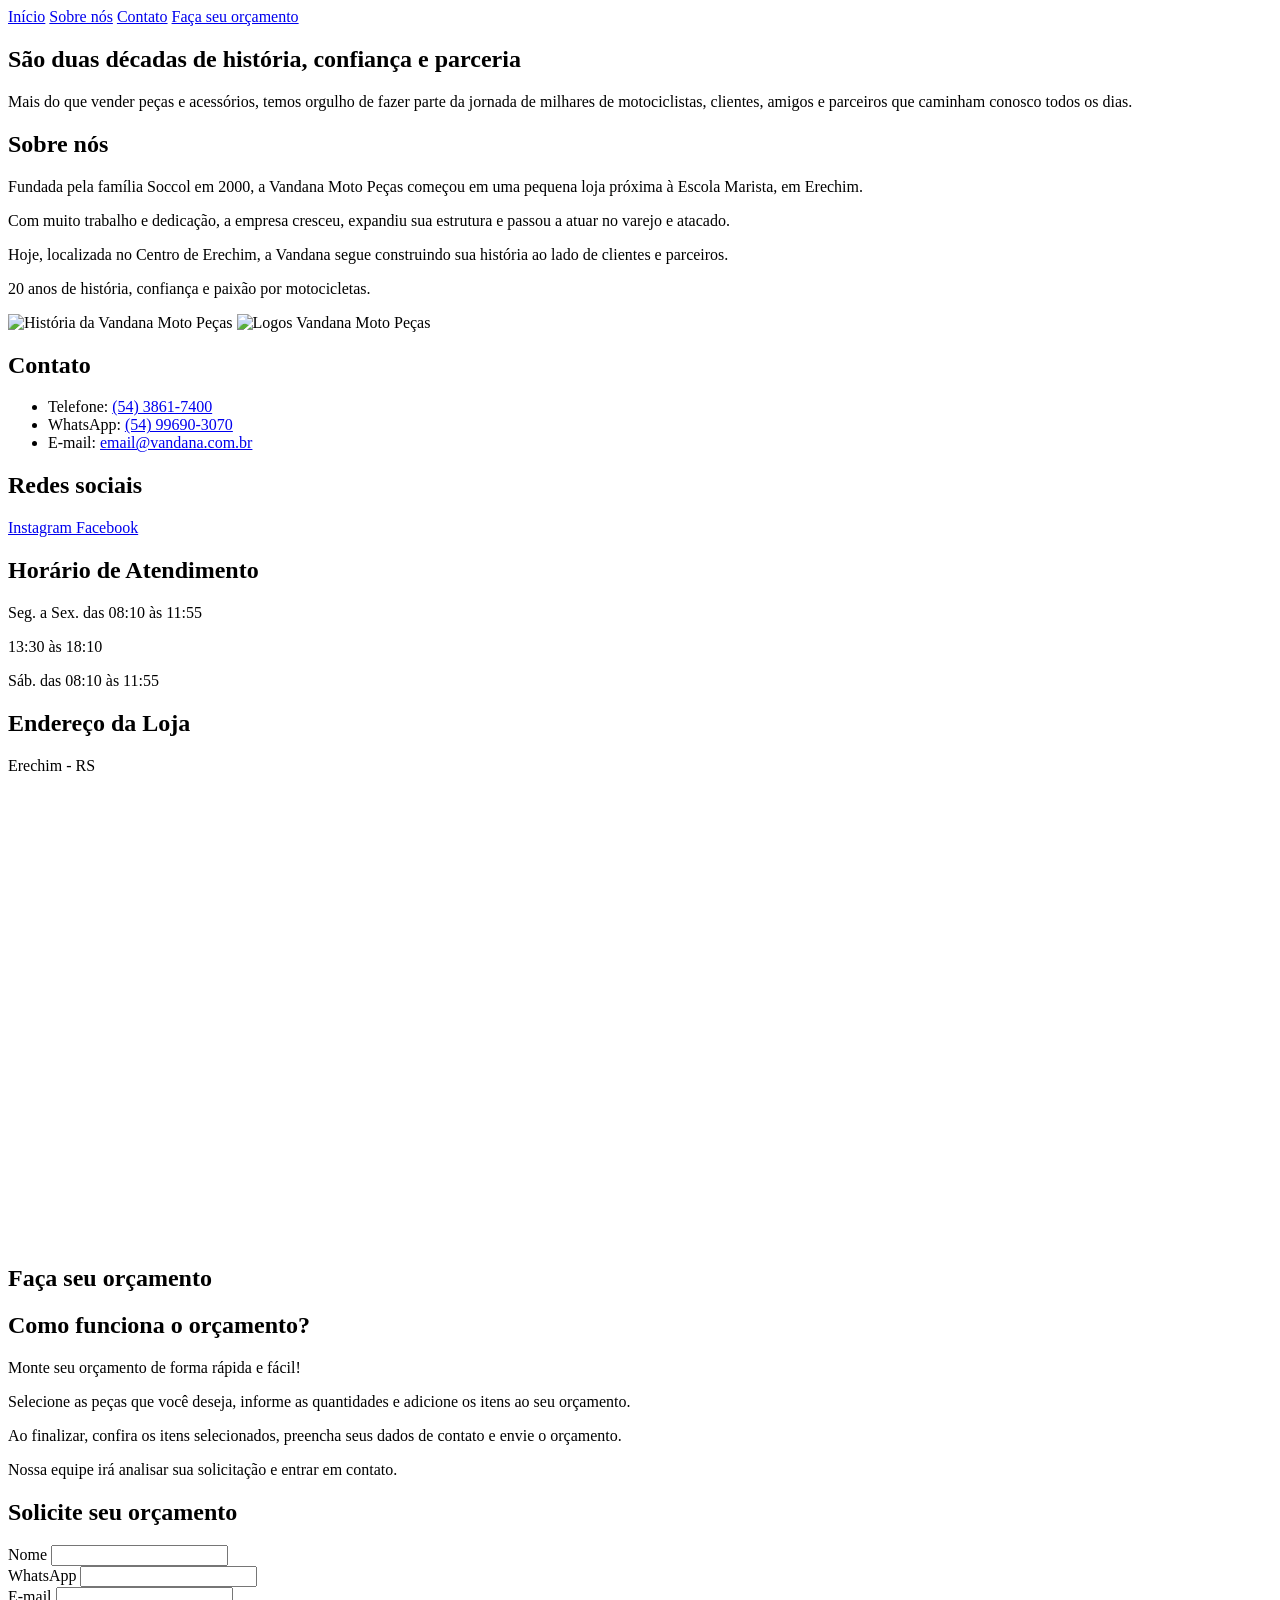
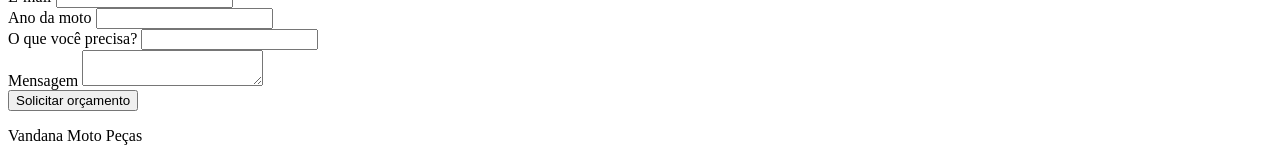
==== index.html @ 96cff8f6 "Adicionado maps no endereço da loja" ====
<!DOCTYPE html>
<html lang="pt-BR">

<head>
    <meta charset="UTF-8">
    <meta name="viewport" content="width=device-width, initial-scale=1.0">

    <title>Vandana Moto Peças</title>
</head>

<body>
    <header>

        <nav>
            <a href="#inicio">Início</a>
            <a href="#sobre">Sobre nós</a>
            <a href="#contato">Contato</a>
            <a href="#orcamento">Faça seu orçamento</a>
        </nav>

    </header>
    <main>
        <section id="inicio">
            <div>
                <h1>
                    São duas décadas de história,
                    confiança e parceria
                </h1>
                <p>
                    Mais do que vender peças e acessórios,
                    temos orgulho de fazer parte da jornada
                    de milhares de motociclistas, clientes,
                    amigos e parceiros que caminham conosco
                    todos os dias.
                </p>
            </div>
        </section>

        <section id="sobre">

            <div>
                <h2>Sobre nós</h2>
                <p>
                    Fundada pela família Soccol em 2000,
                    a Vandana Moto Peças começou em uma
                    pequena loja próxima à Escola Marista,
                    em Erechim.
                </p>
                <p>
                    Com muito trabalho e dedicação,
                    a empresa cresceu, expandiu sua estrutura
                    e passou a atuar no varejo e atacado.
                </p>
                <p>
                    Hoje, localizada no Centro de Erechim,
                    a Vandana segue construindo sua história
                    ao lado de clientes e parceiros.
                </p>
                <p>
                    20 anos de história, confiança e paixão
                    por motocicletas.
                </p>
            </div>
            <div>
                <img src="imagens/historia.jpg" alt="História da Vandana Moto Peças">
                <img src="imagens/logos.jpg" alt="Logos Vandana Moto Peças">
            </div>
        </section>

        <section id="contato">
            <div>
                <h2>Contato</h2>
                <ul>
                    <li>
                        Telefone:
                        <a href="tel:+555438617400">
                            (54) 3861-7400
                        </a>
                    </li>

                    <li>
                        WhatsApp:
                        <a href="https://wa.me/5554996903070">
                            (54) 99690-3070
                        </a>
                    </li>

                    <li>
                        E-mail:
                        <a href="mailto:email@vandana.com.br">
                            email@vandana.com.br
                        </a>
                    </li>
                </ul>
            </div>

            <div>
                <h2>Redes sociais</h2>
                <a href="#">
                    Instagram
                </a>
                <a href="#">
                    Facebook
                </a>
            </div>
            <div>
                <h2>Horário de Atendimento</h2>
                <p>
                    Seg. a Sex. das 08:10 às 11:55
                </p>
                <p>
                    13:30 às 18:10
                </p>
                <p>
                    Sáb. das 08:10 às 11:55
                </p>
            </div>

                <section>
                    <h2>Endereço da Loja</h2>
                    <p>Erechim - RS</p>

                    <a href="https://www.google.com/maps/search/?api=1&query=Vandana+Moto+Peças,+Erechim,+RS"
                        target="_blank">

                        <iframe src="https://www.google.com/maps?q=Vandana+Moto+Peças,+Erechim,+RS&output=embed"
                            width="600" height="450" style="border:0;" loading="lazy">
                        </iframe>

                    </a>
                </section>

        </section>
        <section id="orcamento">

            <h2>Faça seu orçamento</h2>
            <div>
                <h2>
                    Como funciona o orçamento?
                </h2>
                <p>
                    Monte seu orçamento de forma rápida e fácil!
                </p>
                <p>
                    Selecione as peças que você deseja,
                    informe as quantidades e adicione os
                    itens ao seu orçamento.
                </p>
                <p>
                    Ao finalizar, confira os itens selecionados,
                    preencha seus dados de contato e envie
                    o orçamento.
                </p>
                <p>
                    Nossa equipe irá analisar sua solicitação
                    e entrar em contato.
                </p>
            </div>
            <div>
                <h2>
                    Solicite seu orçamento
                </h2>
                <form>
                    <div>
                        <label for="nome">
                            Nome
                        </label>

                        <input type="text" id="nome" name="nome">
                    </div>

                    <div>
                        <label for="whatsapp">
                            WhatsApp
                        </label>

                        <input type="tel" id="whatsapp" name="whatsapp">
                    </div>
                    <div>
                        <label for="email">
                            E-mail
                        </label>

                        <input type="email" id="email" name="email">
                    </div>
                    <div>
                        <label for="moto">
                            Ano da moto
                        </label>

                        <input type="text" id="moto" name="moto">
                    </div>

                    <div>
                        <label for="peca">
                            O que você precisa?
                        </label>

                        <input type="text" id="peca" name="peca">
                    </div>

                    <div>
                        <label for="mensagem">
                            Mensagem
                        </label>

                        <textarea id="mensagem" name="mensagem"></textarea>
                    </div>
                    <button type="submit">
                        Solicitar orçamento
                    </button>
                </form>
            </div>
        </section>
    </main>

    <!-- RODAPÉ PRECISA SER PENSADO-->
    <footer>
        <p>
            Vandana Moto Peças
        </p>
    </footer>
</body>

</html>
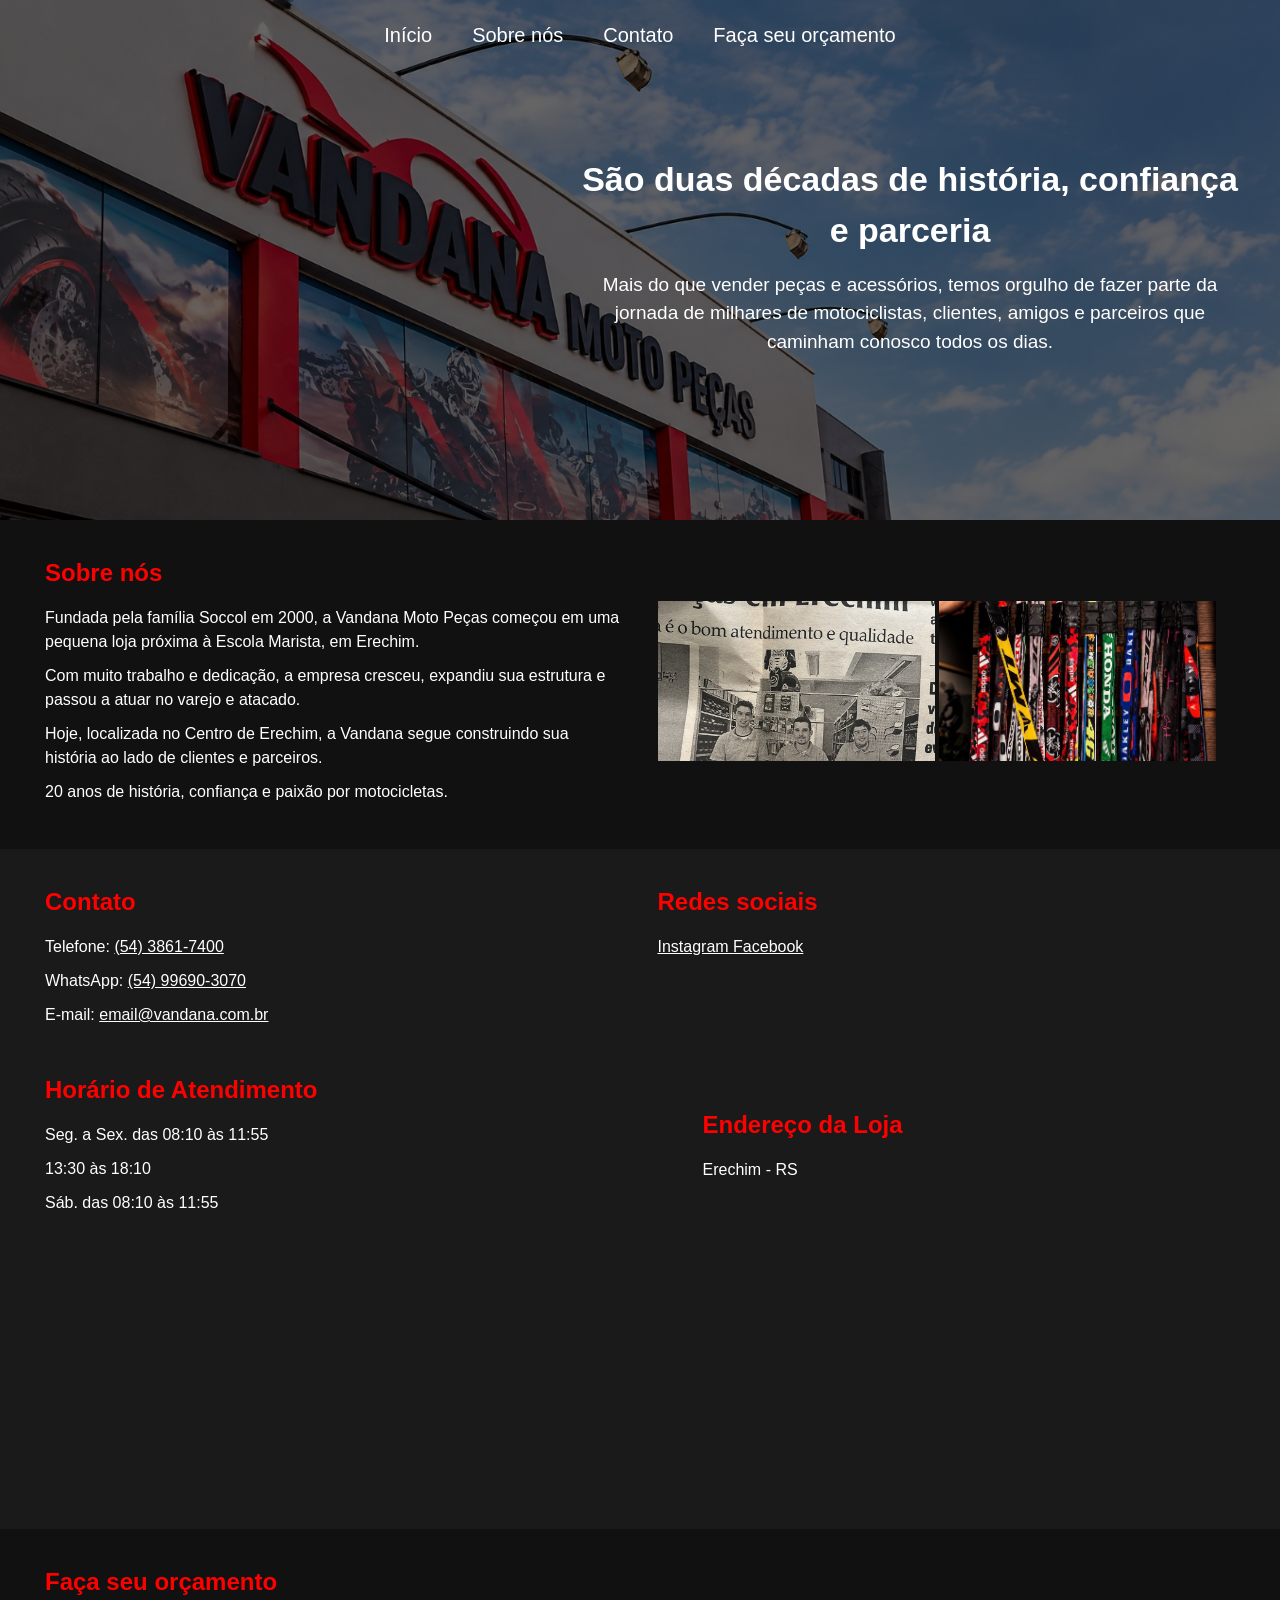
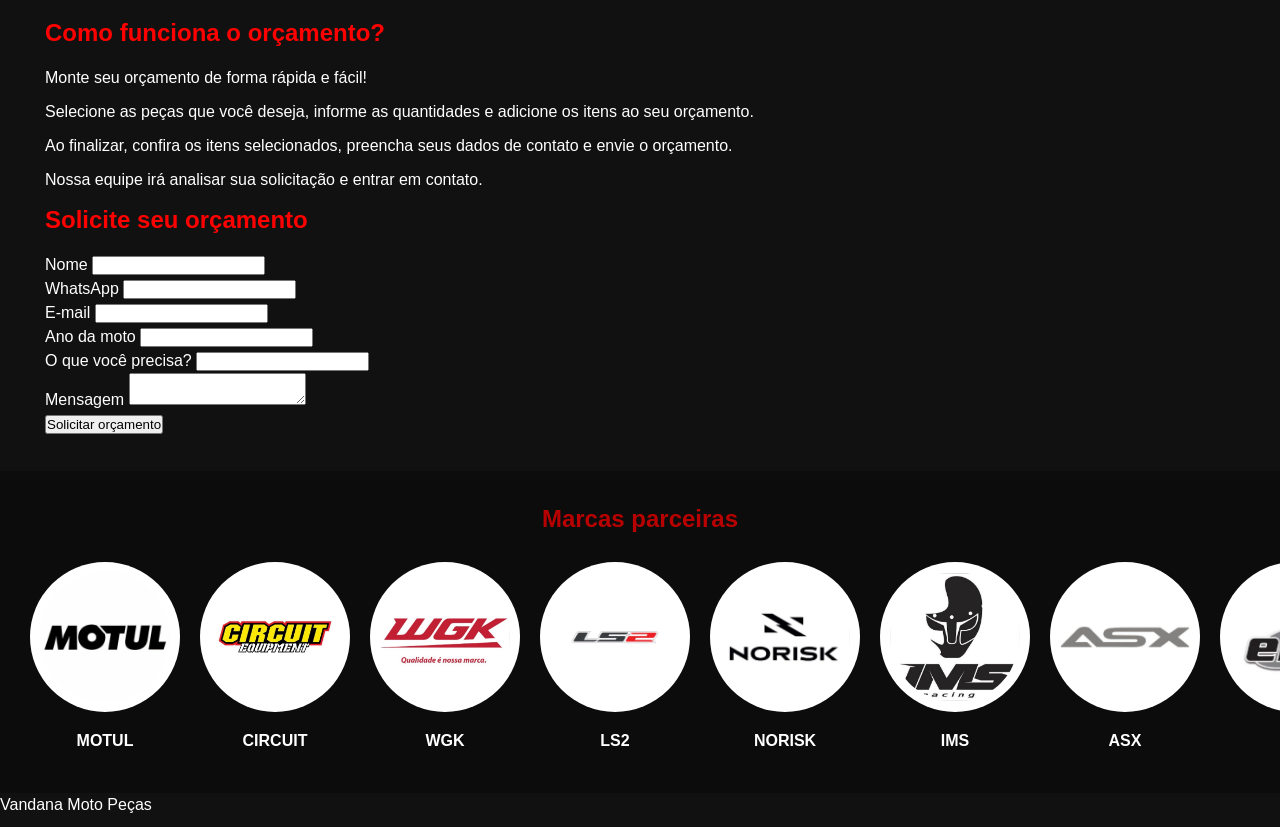
==== commit 8e54a9c1: "Adiciona css com carrosel" ====
--- a/index.html
+++ b/index.html
@@ -4,6 +4,7 @@
 <head>
     <meta charset="UTF-8">
     <meta name="viewport" content="width=device-width, initial-scale=1.0">
+    <link rel="stylesheet" href="style.css">
 
     <title>Vandana Moto Peças</title>
 </head>
@@ -63,7 +64,7 @@
             </div>
             <div>
                 <img src="imagens/historia.jpg" alt="História da Vandana Moto Peças">
-                <img src="imagens/logos.jpg" alt="Logos Vandana Moto Peças">
+                <img src="imagens/imagemcordao.jpg" alt="Cordão de chave">
             </div>
         </section>
 
@@ -116,19 +117,19 @@
                 </p>
             </div>
 
-                <section>
-                    <h2>Endereço da Loja</h2>
-                    <p>Erechim - RS</p>
-
-                    <a href="https://www.google.com/maps/search/?api=1&query=Vandana+Moto+Peças,+Erechim,+RS"
-                        target="_blank">
-
-                        <iframe src="https://www.google.com/maps?q=Vandana+Moto+Peças,+Erechim,+RS&output=embed"
-                            width="600" height="450" style="border:0;" loading="lazy">
-                        </iframe>
-
-                    </a>
-                </section>
+            <section>
+                <h2>Endereço da Loja</h2>
+                <p>Erechim - RS</p>
+
+                <a href="https://www.google.com/maps/search/?api=1&query=Vandana+Moto+Peças,+Erechim,+RS"
+                    target="_blank">
+
+                    <iframe src="https://www.google.com/maps?q=Vandana+Moto+Peças,+Erechim,+RS&output=embed" width="600"
+                        height="450" style="border:0;" loading="lazy">
+                    </iframe>
+
+                </a>
+            </section>
 
         </section>
         <section id="orcamento">
@@ -213,6 +214,65 @@
             </div>
         </section>
     </main>
+
+    <section id="marcas">
+        <h2>Marcas parceiras</h2>
+
+        <div class="carrossel-marcas">
+
+            <div class="marca">
+                <img src="imagens/motul.jpg" alt="Motul">
+                <p>MOTUL</p>
+            </div>
+
+            <div class="marca">
+                <img src="imagens/circuit.jpg" alt="Circuit">
+                <p>CIRCUIT</p>
+            </div>
+
+            <div class="marca">
+                <img src="imagens/wgk.jpg" alt="WGK">
+                <p>WGK</p>
+            </div>
+
+            <div class="marca">
+                <img src="imagens/ls2.jpg" alt="LS2">
+                <p>LS2</p>
+            </div>
+
+            <div class="marca">
+                <img src="imagens/norisk.jpg" alt="Norisk">
+                <p>NORISK</p>
+            </div>
+
+            <div class="marca">
+                <img src="imagens/ims.jpg" alt="IMS">
+                <p>IMS</p>
+            </div>
+
+            <div class="marca">
+                <img src="imagens/asx.jpg" alt="ASX">
+                <p>ASX</p>
+            </div>
+
+            <div class="marca">
+                <img src="imagens/ebf.jpg" alt="EBF">
+                <p>EBF</p>
+            </div>
+
+            <div class="marca">
+                <img src="imagens/kenda.jpg" alt="Kenda">
+                <p>KENDA</p>
+            </div>
+
+            <div class="marca">
+                <img src="imagens/borilli.jpg" alt="Borilli">
+                <p>BORILLI</p>
+            </div>
+
+
+        </div>
+    </section>
 
     <!-- RODAPÉ PRECISA SER PENSADO-->
     <footer>
--- a/style.css
+++ b/style.css
@@ -0,0 +1,171 @@
+ * {
+     margin: 0;
+     padding: 0;
+     box-sizing: border-box;
+ }
+
+ body {
+     font-family: Arial, sans-serif;
+     background: #111;
+     color: white;
+     line-height: 1.5;
+ }
+
+ section {
+     padding: 35px 45px;
+ }
+
+ h2 {
+     color: red;
+     margin-bottom: 15px;
+ }
+
+ p {
+     margin-bottom: 10px;
+ }
+
+ header {
+     position: absolute;
+     top: 0;
+     width: 100%;
+ }
+
+ nav {
+     display: flex;
+     justify-content: center;
+     gap: 40px;
+     padding: 20px;
+ }
+
+ nav a {
+     color: white;
+     text-decoration: none;
+     font-size: 20px;
+ }
+
+ nav a:hover,
+ #contato a:hover {
+     color: red;
+ }
+
+ #inicio {
+     min-height: 520px;
+     display: flex;
+     justify-content: flex-end;
+     align-items: center;
+     padding: 40px;
+     background: linear-gradient(rgba(0, 0, 0, 0.6), rgba(0, 0, 0, 0.6)),
+         url("imagens/fachada.jpg") center/cover;
+ }
+
+ #inicio div {
+     width: 55%;
+     text-align: center;
+ }
+
+ #inicio h1 {
+     font-size: 34px;
+     margin-bottom: 15px;
+ }
+
+ #inicio p {
+     font-size: 19px;
+ }
+
+ #sobre {
+     display: grid;
+     grid-template-columns: 1fr 1fr;
+     gap: 35px;
+     align-items: center;
+ }
+
+ #sobre img {
+     width: 48%;
+     height: 160px;
+     object-fit: cover;
+ }
+
+ #contato {
+     display: grid;
+     grid-template-columns: 1fr 1fr;
+     gap: 35px;
+     background: #1a1a1a;
+ }
+
+ #contato ul {
+     list-style: none;
+ }
+
+ #contato li {
+     margin-bottom: 10px;
+ }
+
+ #contato a {
+     color: white;
+ }
+
+ #contato iframe {
+     width: 100%;
+     height: 260px;
+     border: 0;
+ }
+
+ #marcas {
+     padding: 30px;
+     background: #0c0c0c;
+     overflow: hidden;
+ }
+
+ #marcas h2 {
+     text-align: center;
+     color: #b90000;
+     margin-bottom: 25px;
+ }
+
+ .carrossel-marcas {
+     display: flex;
+     width: max-content;
+     gap: 20px;
+     animation: passar-marcas 25s linear infinite;
+ }
+
+ .marca {
+     min-width: 150px;
+     text-align: center;
+ }
+
+ .marca img {
+     width: 150px;
+     height: 150px;
+     object-fit: contain;
+     background: white;
+     border-radius: 50%;
+     padding: 10px;
+ }
+
+ .marca p {
+     margin-top: 10px;
+     font-weight: bold;
+     color: white;
+ }
+
+ @keyframes passar-marcas {
+     from {
+         transform: translateX(0);
+     }
+
+     to {
+         transform: translateX(-50%);
+     }
+ }
+
+ @media (max-width: 600px) {
+     .marca {
+         min-width: 120px;
+     }
+
+     .marca img {
+         width: 120px;
+         height: 120px;
+     }
+ }
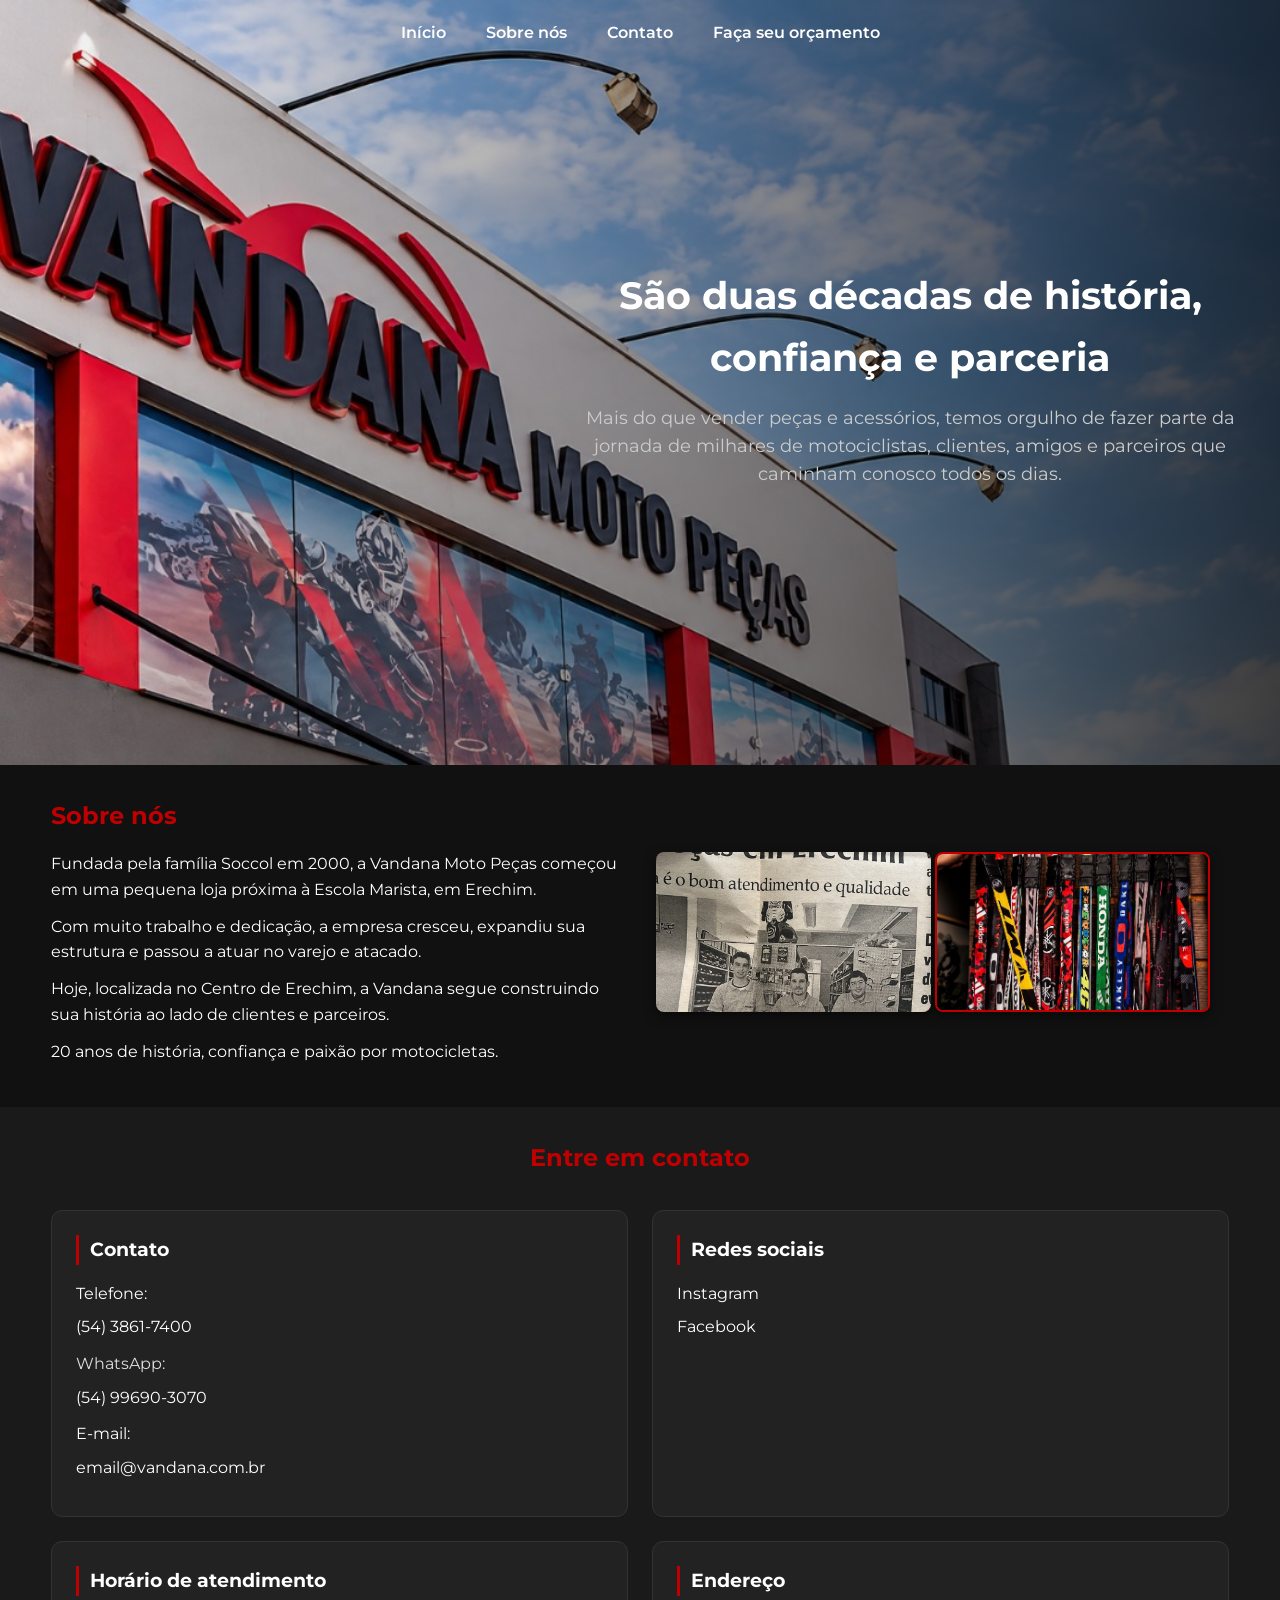
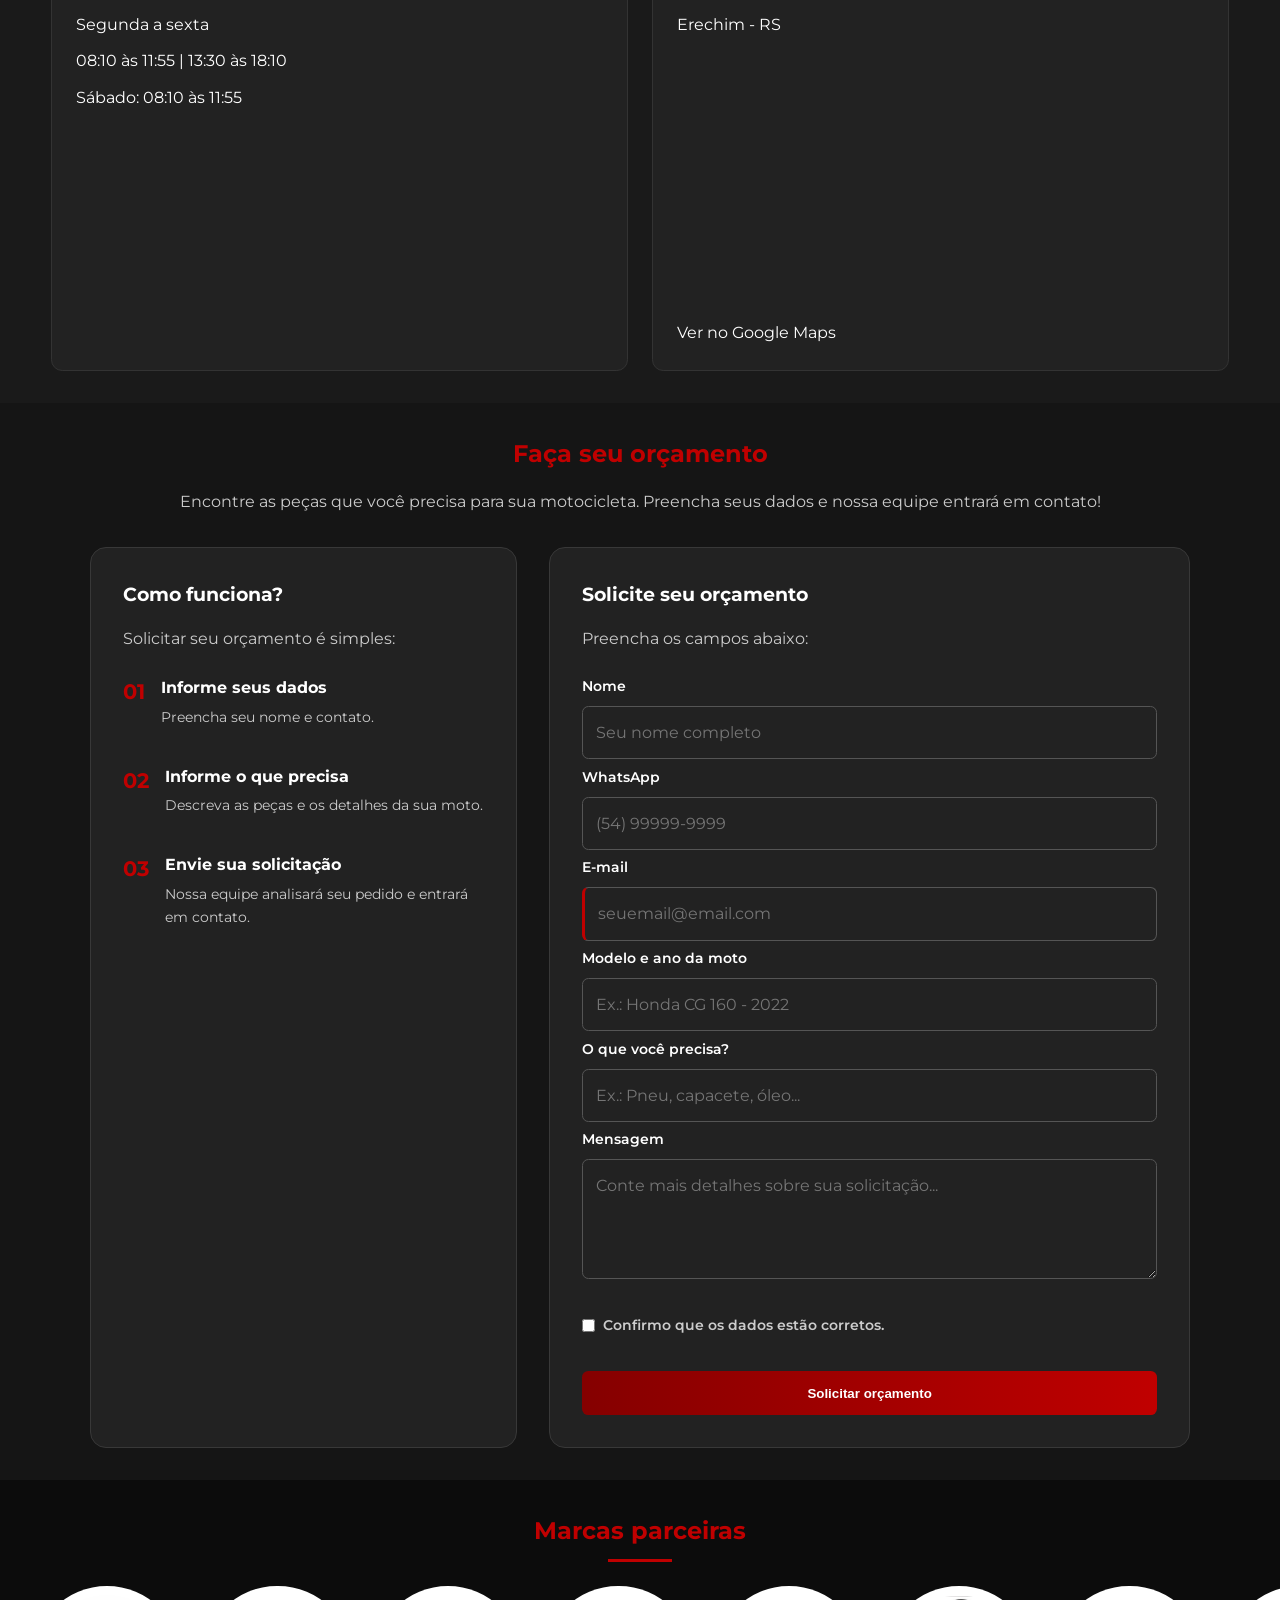
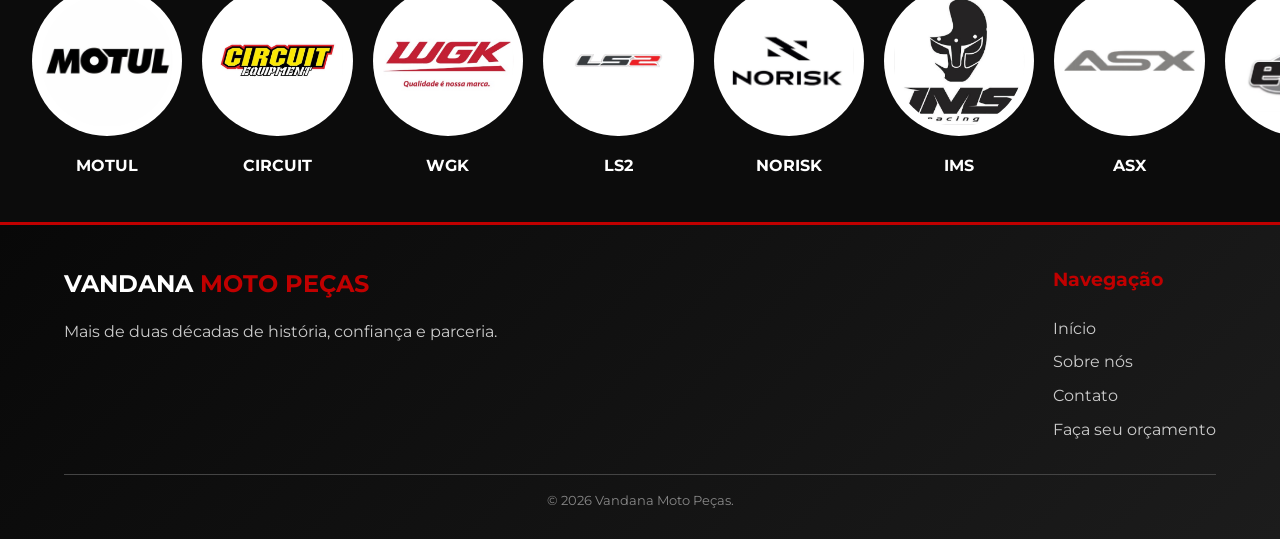
==== commit 7607ba50: "Add files via upload" ====
--- a/index.html
+++ b/index.html
@@ -68,152 +68,148 @@
             </div>
         </section>
 
-        <section id="contato">
-            <div>
-                <h2>Contato</h2>
-                <ul>
-                    <li>
-                        Telefone:
-                        <a href="tel:+555438617400">
-                            (54) 3861-7400
-                        </a>
-                    </li>
-
-                    <li>
-                        WhatsApp:
-                        <a href="https://wa.me/5554996903070">
-                            (54) 99690-3070
-                        </a>
-                    </li>
-
-                    <li>
-                        E-mail:
-                        <a href="mailto:email@vandana.com.br">
-                            email@vandana.com.br
-                        </a>
-                    </li>
-                </ul>
-            </div>
-
-            <div>
-                <h2>Redes sociais</h2>
-                <a href="#">
-                    Instagram
-                </a>
-                <a href="#">
-                    Facebook
-                </a>
-            </div>
-            <div>
-                <h2>Horário de Atendimento</h2>
-                <p>
-                    Seg. a Sex. das 08:10 às 11:55
-                </p>
-                <p>
-                    13:30 às 18:10
-                </p>
-                <p>
-                    Sáb. das 08:10 às 11:55
-                </p>
-            </div>
-
-            <section>
-                <h2>Endereço da Loja</h2>
-                <p>Erechim - RS</p>
-
-                <a href="https://www.google.com/maps/search/?api=1&query=Vandana+Moto+Peças,+Erechim,+RS"
-                    target="_blank">
-
-                    <iframe src="https://www.google.com/maps?q=Vandana+Moto+Peças,+Erechim,+RS&output=embed" width="600"
-                        height="450" style="border:0;" loading="lazy">
-                    </iframe>
-
-                </a>
-            </section>
-
-        </section>
-        <section id="orcamento">
-
-            <h2>Faça seu orçamento</h2>
-            <div>
-                <h2>
-                    Como funciona o orçamento?
-                </h2>
-                <p>
-                    Monte seu orçamento de forma rápida e fácil!
-                </p>
-                <p>
-                    Selecione as peças que você deseja,
-                    informe as quantidades e adicione os
-                    itens ao seu orçamento.
-                </p>
-                <p>
-                    Ao finalizar, confira os itens selecionados,
-                    preencha seus dados de contato e envie
-                    o orçamento.
-                </p>
-                <p>
-                    Nossa equipe irá analisar sua solicitação
-                    e entrar em contato.
-                </p>
-            </div>
-            <div>
-                <h2>
-                    Solicite seu orçamento
-                </h2>
-                <form>
+       
+<section id="contato">
+    <h2>Entre em contato</h2>
+
+    <div class="contato-grid">
+
+        <div class="contato-card">
+            <h3>Contato</h3>
+            <ul>
+                <li>Telefone: <a href="tel:+555438617400">(54) 3861-7400</a></li>
+                <li>WhatsApp: <a href="https://wa.me/5554996903070">(54) 99690-3070</a></li>
+                <li>E-mail: <a href="mailto:email@vandana.com.br">email@vandana.com.br</a></li>
+            </ul>
+        </div>
+
+        <div class="contato-card">
+            <h3>Redes sociais</h3>
+            <a href="#">Instagram</a>
+            <a href="#">Facebook</a>
+        </div>
+
+        <div class="contato-card">
+            <h3>Horário de atendimento</h3>
+            <p>Segunda a sexta</p>
+            <p>08:10 às 11:55 | 13:30 às 18:10</p>
+            <p>Sábado: 08:10 às 11:55</p>
+        </div>
+
+        <div class="contato-card">
+            <h3>Endereço</h3>
+            <p>Erechim - RS</p>
+            <iframe
+                src="https://www.google.com/maps?q=Vandana+Moto+Peças,+Erechim,+RS&output=embed"
+                loading="lazy"
+                title="Localização da Vandana Moto Peças">
+            </iframe>
+            <a href="https://www.google.com/maps/search/?api=1&query=Vandana+Moto+Peças,+Erechim,+RS"
+            target="_blank" rel="noopener">
+                Ver no Google Maps
+            </a>
+        </div>
+
+    </div>
+</section>
+
+<section id="orcamento">
+
+    <h2>Faça seu orçamento</h2>
+    <p class="orcamento-intro">
+        Encontre as peças que você precisa para sua motocicleta.
+        Preencha seus dados e nossa equipe entrará em contato!
+    </p>
+
+    <div class="orcamento-container">
+
+        <!-- Como funciona -->
+        <div class="orcamento-info">
+            <h3>Como funciona?</h3>
+            <p>Solicitar seu orçamento é simples:</p>
+
+            <div class="etapa">
+                <span>01</span>
+                <div>
+                    <h4>Informe seus dados</h4>
+                    <p>Preencha seu nome e contato.</p>
+                </div>
+            </div>
+
+            <div class="etapa">
+                <span>02</span>
+                <div>
+                    <h4>Informe o que precisa</h4>
+                    <p>Descreva as peças e os detalhes da sua moto.</p>
+                </div>
+            </div>
+
+            <div class="etapa">
+                <span>03</span>
+                <div>
+                    <h4>Envie sua solicitação</h4>
+                    <p>Nossa equipe analisará seu pedido e entrará em contato.</p>
+                </div>
+            </div>
+        </div>
+
+        <!-- Formulário -->
+        <div class="orcamento-formulario">
+            <h3>Solicite seu orçamento</h3>
+            <p>Preencha os campos abaixo:</p>
+
+            <form>
+                <div class="campos-formulario">
+
                     <div>
-                        <label for="nome">
-                            Nome
-                        </label>
-
-                        <input type="text" id="nome" name="nome">
+                        <label for="nome">Nome</label>
+                        <input type="text" id="nome" name="nome"
+                            placeholder="Seu nome completo" required>
                     </div>
 
                     <div>
-                        <label for="whatsapp">
-                            WhatsApp
-                        </label>
-
-                        <input type="tel" id="whatsapp" name="whatsapp">
-                    </div>
+                        <label for="whatsapp">WhatsApp</label>
+                        <input type="tel" id="whatsapp" name="whatsapp"
+                            placeholder="(54) 99999-9999" required>
+                    </div>
+
                     <div>
-                        <label for="email">
-                            E-mail
-                        </label>
-
-                        <input type="email" id="email" name="email">
-                    </div>
+                        <label for="email">E-mail</label>
+                        <input type="email" id="email" name="email"
+                            placeholder="seuemail@email.com">
+                    </div>
+
                     <div>
-                        <label for="moto">
-                            Ano da moto
-                        </label>
-
-                        <input type="text" id="moto" name="moto">
-                    </div>
-
-                    <div>
-                        <label for="peca">
-                            O que você precisa?
-                        </label>
-
-                        <input type="text" id="peca" name="peca">
-                    </div>
-
-                    <div>
-                        <label for="mensagem">
-                            Mensagem
-                        </label>
-
-                        <textarea id="mensagem" name="mensagem"></textarea>
-                    </div>
-                    <button type="submit">
-                        Solicitar orçamento
-                    </button>
-                </form>
-            </div>
-        </section>
-    </main>
+                        <label for="moto">Modelo e ano da moto</label>
+                        <input type="text" id="moto" name="moto"
+                            placeholder="Ex.: Honda CG 160 - 2022">
+                    </div>
+
+                    <div class="campo-completo">
+                        <label for="peca">O que você precisa?</label>
+                        <input type="text" id="peca" name="peca"
+                            placeholder="Ex.: Pneu, capacete, óleo...">
+                    </div>
+
+                    <div class="campo-completo">
+                        <label for="mensagem">Mensagem</label>
+                        <textarea id="mensagem" name="mensagem"
+                            placeholder="Conte mais detalhes sobre sua solicitação..."></textarea>
+                    </div>
+
+                </div>
+
+                <label class="confirmacao">
+                    <input type="checkbox" required>
+                    Confirmo que os dados estão corretos.
+                </label>
+
+                <button type="submit">Solicitar orçamento</button>
+            </form>
+        </div>
+
+    </div>
+</section>
 
     <section id="marcas">
         <h2>Marcas parceiras</h2>
@@ -274,12 +270,33 @@
         </div>
     </section>
 
-    <!-- RODAPÉ PRECISA SER PENSADO-->
-    <footer>
-        <p>
-            Vandana Moto Peças
-        </p>
-    </footer>
+    
+<footer class="rodape">
+    <div class="rodape-conteudo">
+
+        <div>
+            <h2>VANDANA <span>MOTO PEÇAS</span></h2>
+            <p>
+                Mais de duas décadas de história,
+                confiança e parceria.
+            </p>
+        </div>
+
+        <div class="rodape-links">
+            <h3>Navegação</h3>
+            <a href="#inicio">Início</a>
+            <a href="#sobre">Sobre nós</a>
+            <a href="#contato">Contato</a>
+            <a href="#orcamento">Faça seu orçamento</a>
+        </div>
+
+    </div>
+
+    <div class="rodape-final">
+        <p>© 2026 Vandana Moto Peças.</p>
+    </div>
+</footer>
+
 </body>
 
 </html>
--- a/style.css
+++ b/style.css
@@ -1,171 +1,657 @@
- * {
-     margin: 0;
-     padding: 0;
-     box-sizing: border-box;
- }
-
- body {
-     font-family: Arial, sans-serif;
-     background: #111;
-     color: white;
-     line-height: 1.5;
- }
-
- section {
-     padding: 35px 45px;
- }
-
- h2 {
-     color: red;
-     margin-bottom: 15px;
- }
-
- p {
-     margin-bottom: 10px;
- }
-
- header {
-     position: absolute;
-     top: 0;
-     width: 100%;
- }
-
- nav {
-     display: flex;
-     justify-content: center;
-     gap: 40px;
-     padding: 20px;
- }
-
- nav a {
-     color: white;
-     text-decoration: none;
-     font-size: 20px;
- }
-
- nav a:hover,
- #contato a:hover {
-     color: red;
- }
-
- #inicio {
-     min-height: 520px;
-     display: flex;
-     justify-content: flex-end;
-     align-items: center;
-     padding: 40px;
-     background: linear-gradient(rgba(0, 0, 0, 0.6), rgba(0, 0, 0, 0.6)),
-         url("imagens/fachada.jpg") center/cover;
- }
-
- #inicio div {
-     width: 55%;
-     text-align: center;
- }
-
- #inicio h1 {
-     font-size: 34px;
-     margin-bottom: 15px;
- }
-
- #inicio p {
-     font-size: 19px;
- }
-
- #sobre {
-     display: grid;
-     grid-template-columns: 1fr 1fr;
-     gap: 35px;
-     align-items: center;
- }
-
- #sobre img {
-     width: 48%;
-     height: 160px;
-     object-fit: cover;
- }
-
- #contato {
-     display: grid;
-     grid-template-columns: 1fr 1fr;
-     gap: 35px;
-     background: #1a1a1a;
- }
-
- #contato ul {
-     list-style: none;
- }
-
- #contato li {
-     margin-bottom: 10px;
- }
-
- #contato a {
-     color: white;
- }
-
- #contato iframe {
-     width: 100%;
-     height: 260px;
-     border: 0;
- }
-
- #marcas {
-     padding: 30px;
-     background: #0c0c0c;
-     overflow: hidden;
- }
-
- #marcas h2 {
-     text-align: center;
-     color: #b90000;
-     margin-bottom: 25px;
- }
-
- .carrossel-marcas {
-     display: flex;
-     width: max-content;
-     gap: 20px;
-     animation: passar-marcas 25s linear infinite;
- }
-
- .marca {
-     min-width: 150px;
-     text-align: center;
- }
-
- .marca img {
-     width: 150px;
-     height: 150px;
-     object-fit: contain;
-     background: white;
-     border-radius: 50%;
-     padding: 10px;
- }
-
- .marca p {
-     margin-top: 10px;
-     font-weight: bold;
-     color: white;
- }
-
- @keyframes passar-marcas {
-     from {
-         transform: translateX(0);
-     }
-
-     to {
-         transform: translateX(-50%);
-     }
- }
-
- @media (max-width: 600px) {
-     .marca {
-         min-width: 120px;
-     }
-
-     .marca img {
-         width: 120px;
-         height: 120px;
-     }
- }+
+/* FONTE PERSONALIZADA */
+@import url('https://fonts.googleapis.com/css2?family=Montserrat:wght@400;500;600;700;800&display=swap');
+
+/* VARIÁVEIS */
+:root {
+    --vermelho: #c00000;
+    --vermelho-escuro: #850000;
+    --fundo: #111;
+    --fundo-card: #1a1a1a;
+    --branco: #fff;
+    --cinza: #ccc;
+    --espacamento: 2rem;
+    --transicao: 0.3s ease;
+}
+
+/* CONFIGURAÇÃO GERAL */
+* {
+    margin: 0;
+    padding: 0;
+    box-sizing: border-box;
+}
+
+html {
+    scroll-behavior: smooth;
+}
+
+body {
+    font-family: 'Montserrat', sans-serif;
+    background: var(--fundo);
+    color: var(--branco);
+    line-height: 1.6;
+}
+
+section {
+    padding: var(--espacamento) 4%;
+}
+
+h2 {
+    color: var(--vermelho);
+    margin-bottom: 1rem;
+}
+
+p {
+    margin-bottom: 0.7rem;
+}
+
+/* MENU */
+header {
+    position: absolute;
+    top: 0;
+    width: 100%;
+    z-index: 10;
+}
+
+nav {
+    display: flex;
+    justify-content: center;
+    flex-wrap: wrap;
+    gap: 2.5rem;
+    padding: 1.25rem;
+
+    a {
+        color: var(--branco);
+        text-decoration: none;
+        font-size: 1rem;
+        font-weight: 600;
+        transition: var(--transicao);
+
+        &:hover {
+            color: var(--vermelho);
+            transform: translateY(-2px);
+        }
+
+        &:focus-visible {
+            outline: 2px solid var(--vermelho);
+            outline-offset: 5px;
+        }
+    }
+}
+
+/* INÍCIO */
+#inicio {
+    min-height: 85vh;
+    display: flex;
+    justify-content: flex-end;
+    align-items: center;
+    padding: 2.5rem;
+
+    background:
+        linear-gradient(90deg, transparent, rgba(0,0,0,0.75)),
+        url("imagens/fachada.jpg") center/cover;
+
+    div {
+        width: 55%;
+        text-align: center;
+    }
+
+    h1 {
+        font-size: clamp(1.8rem, 3vw, 2.5rem);
+        margin-bottom: 1rem;
+    }
+
+    p {
+        font-size: 1.1rem;
+        color: var(--cinza);
+    }
+}
+
+/* SOBRE NÓS */
+#sobre {
+    display: grid;
+    grid-template-columns: 1fr 1fr;
+    gap: 2rem;
+    align-items: center;
+
+    img {
+        width: 48%;
+        height: 10rem;
+        object-fit: cover;
+        border-radius: 0.5rem;
+        box-shadow: 0 4px 12px #0008;
+        transition: var(--transicao);
+
+        &:hover {
+            transform: scale(1.04);
+        }
+    }
+
+    img:nth-child(2) {
+        border: 2px solid var(--vermelho);
+    }
+}
+
+/* CONTATO */
+#contato {
+    display: grid;
+    grid-template-columns: repeat(2, 1fr);
+    gap: 2rem;
+    background: var(--fundo-card);
+
+    ul {
+        list-style: none;
+    }
+
+    li {
+        margin-bottom: 0.7rem;
+
+        &:nth-child(2) {
+            color: #ddd;
+        }
+    }
+
+    a {
+        color: var(--branco);
+        transition: var(--transicao);
+
+        &:hover {
+            color: var(--vermelho);
+        }
+    }
+
+    h2 + ul {
+        margin-top: 0.5rem;
+    }
+
+    iframe {
+        width: 100%;
+        height: 16rem;
+        border: 0;
+        border-radius: 0.5rem;
+    }
+}
+
+
+/* CONTATO */
+#contato {
+    display: block;
+    background: var(--fundo-card);
+}
+
+#contato > h2 {
+    text-align: center;
+    margin-bottom: 2rem;
+}
+
+.contato-grid {
+    display: grid;
+    grid-template-columns: repeat(2, 1fr);
+    gap: 1.5rem;
+}
+
+.contato-card {
+    background: #222;
+    padding: 1.5rem;
+    border-radius: 0.7rem;
+    border: 1px solid #333;
+    transition: var(--transicao);
+
+    h3 {
+        color: var(--branco);
+        margin-bottom: 1rem;
+        border-left: 3px solid var(--vermelho);
+        padding-left: 0.7rem;
+    }
+
+    &:hover {
+        border-color: var(--vermelho);
+        transform: translateY(-3px);
+    }
+
+    a {
+        display: block;
+        color: var(--cinza);
+        margin-top: 0.5rem;
+        text-decoration: none;
+
+        &:hover {
+            color: var(--vermelho);
+        }
+    }
+
+    ul {
+        list-style: none;
+    }
+
+    li {
+        margin-bottom: 0.8rem;
+    }
+
+    iframe {
+        width: 100%;
+        height: 12rem;
+        border: 0;
+        border-radius: 0.5rem;
+    }
+}
+
+/* RODAPÉ */
+.rodape {
+    background: linear-gradient(135deg, #080808, #1c1c1c);
+    border-top: 3px solid var(--vermelho);
+    padding: 2.5rem 5% 1rem;
+}
+
+.rodape-conteudo {
+    display: flex;
+    justify-content: space-between;
+    gap: 2rem;
+    padding-bottom: 2rem;
+
+    h2 {
+        color: var(--branco);
+        font-size: 1.5rem;
+
+        span {
+            color: var(--vermelho);
+        }
+    }
+
+    h3 {
+        color: var(--vermelho);
+        margin-bottom: 0.8rem;
+    }
+
+    p {
+        color: var(--cinza);
+    }
+}
+
+.rodape-links {
+    display: flex;
+    flex-direction: column;
+    gap: 0.5rem;
+
+    a {
+        color: var(--cinza);
+        text-decoration: none;
+        transition: var(--transicao);
+
+        &:hover {
+            color: var(--vermelho);
+        }
+    }
+}
+
+.rodape-final {
+    border-top: 1px solid #444;
+    padding-top: 1rem;
+    text-align: center;
+
+    p {
+        color: #888;
+        font-size: 0.8rem;
+    }
+}
+
+/* RESPONSIVIDADE */
+@media (max-width: 768px) {
+    .contato-grid {
+        grid-template-columns: 1fr;
+    }
+
+    .rodape-conteudo {
+        flex-direction: column;
+    }
+}
+
+
+/* ORÇAMENTO E FORMULÁRIO */
+#orcamento {
+    display: grid;
+    grid-template-columns: 1fr 1fr;
+    gap: 2rem;
+
+    > h2 {
+        grid-column: 1 / -1;
+        text-align: center;
+    }
+
+    form {
+        display: grid;
+        gap: 1rem;
+
+        > div {
+            display: flex;
+            flex-direction: column;
+            gap: 0.4rem;
+        }
+
+        label {
+            font-weight: 600;
+        }
+
+        label + input,
+        textarea {
+            width: 100%;
+            padding: 0.8rem;
+            border: 1px solid #555;
+            border-radius: 0.4rem;
+            background: #222;
+            color: var(--branco);
+            font: inherit;
+            transition: var(--transicao);
+        }
+
+        input[type="email"] {
+            border-left: 3px solid var(--vermelho);
+        }
+
+        input:focus,
+        textarea:focus {
+            outline: none;
+            border-color: var(--vermelho);
+            box-shadow: 0 0 0 3px #c0000033;
+        }
+
+        input:disabled,
+        button:disabled {
+            opacity: 0.5;
+            cursor: not-allowed;
+        }
+
+        input[type="checkbox"]:checked {
+            accent-color: var(--vermelho);
+        }
+
+        button {
+            padding: 0.9rem;
+            border: none;
+            border-radius: 0.4rem;
+            background: linear-gradient(90deg, var(--vermelho-escuro), var(--vermelho));
+            color: var(--branco);
+            font-weight: 700;
+            cursor: pointer;
+            transition: var(--transicao);
+
+            &:not(:disabled):hover {
+                transform: translateY(-3px);
+                box-shadow: 0 5px 15px #c0000055;
+            }
+        }
+    }
+}
+
+/* MARCAS PARCEIRAS */
+#marcas {
+    padding: 2rem;
+    background: #0c0c0c;
+    overflow: hidden;
+
+    h2 {
+        text-align: center;
+        margin-bottom: 1.5rem;
+
+        &::after {
+            content: "";
+            display: block;
+            width: 4rem;
+            height: 3px;
+            margin: 0.5rem auto;
+            background: var(--vermelho);
+        }
+    }
+}
+
+.carrossel-marcas {
+    display: flex;
+    width: max-content;
+    gap: 1.25rem;
+    animation: passar-marcas 25s linear infinite;
+
+    &:hover {
+        animation-play-state: paused;
+    }
+}
+
+.marca {
+    min-width: 9.4rem;
+    text-align: center;
+
+    img {
+        width: 9.4rem;
+        height: 9.4rem;
+        object-fit: contain;
+        background: var(--branco);
+        border-radius: 50%;
+        padding: 0.6rem;
+        transition: var(--transicao);
+
+        &:hover {
+            transform: scale(1.08);
+        }
+    }
+
+    p {
+        margin-top: 0.6rem;
+        font-weight: 700;
+    }
+}
+
+/* ANIMAÇÃO */
+@keyframes passar-marcas {
+    from {
+        transform: translateX(0);
+    }
+
+    to {
+        transform: translateX(-50%);
+    }
+}
+
+/* RESPONSIVIDADE */
+@media (max-width: 768px) {
+    nav {
+        gap: 1rem;
+    }
+
+    #inicio {
+        min-height: 75vh;
+        justify-content: center;
+
+        div {
+            width: 100%;
+        }
+    }
+
+    #sobre,
+    #contato,
+    #orcamento {
+        grid-template-columns: 1fr;
+    }
+
+    #sobre img {
+        width: 48%;
+    }
+}
+
+@media (max-width: 600px) {
+    section {
+        padding: 1.5rem 5%;
+    }
+
+    nav {
+        gap: 0.8rem;
+
+        a {
+            font-size: 0.8rem;
+        }
+    }
+
+    #inicio {
+        padding: 1.5rem;
+    }
+
+    .marca {
+        min-width: 7.5rem;
+
+        img {
+            width: 7.5rem;
+            height: 7.5rem;
+        }
+    }
+}
+
+/* ORÇAMENTO */
+#orcamento {
+    display: block;
+    background: #151515;
+}
+
+#orcamento > h2,
+.orcamento-intro {
+    text-align: center;
+}
+
+.orcamento-intro {
+    color: var(--cinza);
+    margin-bottom: 2rem;
+}
+
+.orcamento-container {
+    display: grid;
+    grid-template-columns: 0.8fr 1.2fr;
+    gap: 2rem;
+    max-width: 1100px;
+    margin: auto;
+}
+
+.orcamento-info,
+.orcamento-formulario {
+    background: #222;
+    padding: 2rem;
+    border-radius: 1rem;
+    border: 1px solid #383838;
+}
+
+.orcamento-container h3 {
+    color: var(--branco);
+    margin-bottom: 1rem;
+}
+
+.orcamento-info > p,
+.orcamento-formulario > p {
+    color: var(--cinza);
+    margin-bottom: 1.5rem;
+}
+
+.etapa {
+    display: flex;
+    gap: 1rem;
+    margin: 1.5rem 0;
+    align-items: flex-start;
+}
+
+.etapa span {
+    color: var(--vermelho);
+    font-size: 1.3rem;
+    font-weight: bold;
+}
+
+.etapa h4 {
+    color: white;
+    margin-bottom: 0.3rem;
+}
+
+.etapa p {
+    color: var(--cinza);
+    font-size: 0.9rem;
+}
+
+.campos-formulario {
+    display: grid;
+    grid-template-columns: 1fr 1fr;
+    gap: 1rem;
+}
+
+.campos-formulario > div {
+    display: flex;
+    flex-direction: column;
+    gap: 0.5rem;
+}
+
+.campos-formulario .campo-completo {
+    grid-column: 1 / -1;
+}
+
+.campos-formulario label {
+    color: white;
+    font-size: 0.9rem;
+}
+
+.campos-formulario input,
+.campos-formulario textarea {
+    width: 100%;
+    padding: 0.8rem;
+    background: #151515;
+    color: white;
+    border: 1px solid #444;
+    border-radius: 0.5rem;
+    font: inherit;
+}
+
+.campos-formulario input:focus,
+.campos-formulario textarea:focus {
+    outline: none;
+    border-color: var(--vermelho);
+}
+
+.campos-formulario textarea {
+    min-height: 120px;
+    resize: vertical;
+}
+
+.confirmacao {
+    display: flex;
+    align-items: center;
+    gap: 0.5rem;
+    color: var(--cinza);
+    margin: 1.2rem 0;
+    font-size: 0.85rem;
+}
+
+.confirmacao input {
+    accent-color: var(--vermelho);
+}
+
+.orcamento-formulario button {
+    width: 100%;
+    padding: 1rem;
+    background: var(--vermelho);
+    color: white;
+    border: none;
+    border-radius: 0.5rem;
+    font-weight: bold;
+    cursor: pointer;
+    transition: var(--transicao);
+}
+
+.orcamento-formulario button:hover {
+    background: #a90000;
+    transform: translateY(-2px);
+}
+
+@media (max-width: 768px) {
+    .orcamento-container {
+        grid-template-columns: 1fr;
+    }
+
+    .campos-formulario {
+        grid-template-columns: 1fr;
+    }
+
+    .campos-formulario .campo-completo {
+        grid-column: auto;
+    }
+}
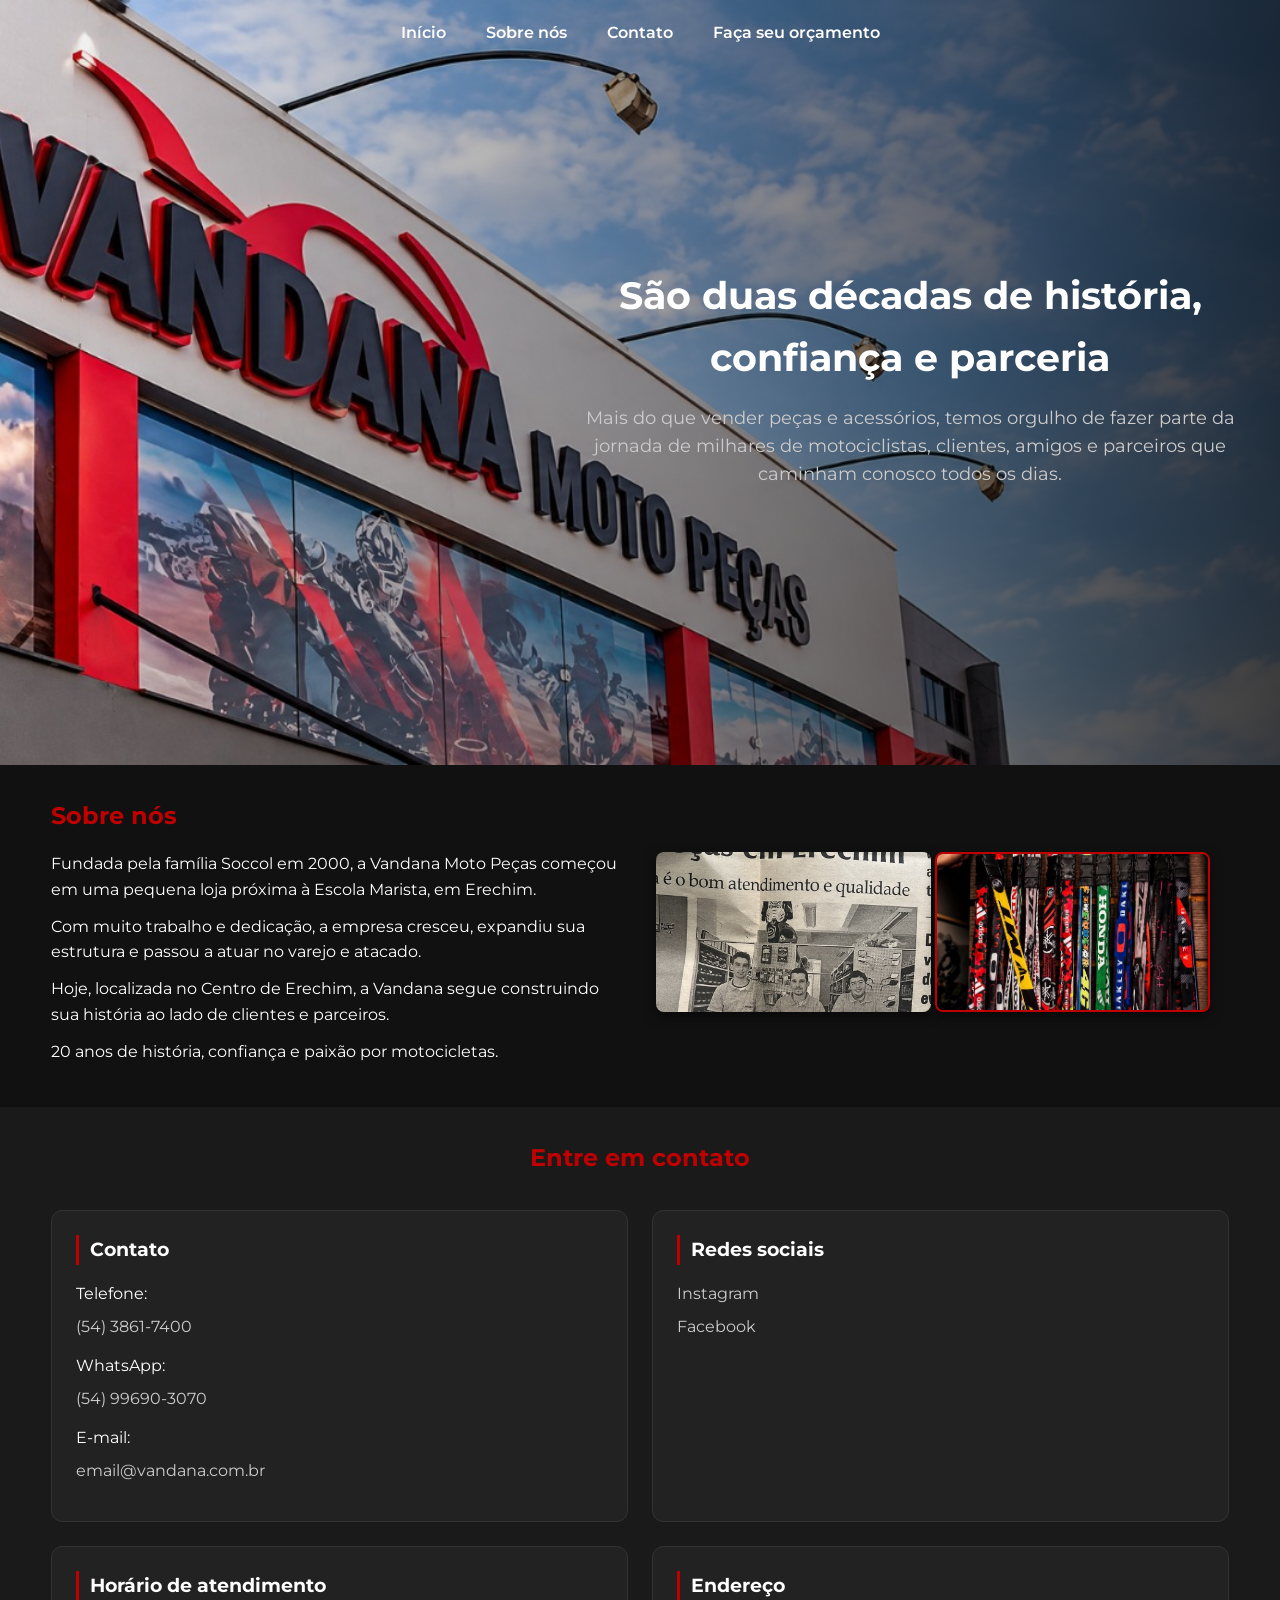
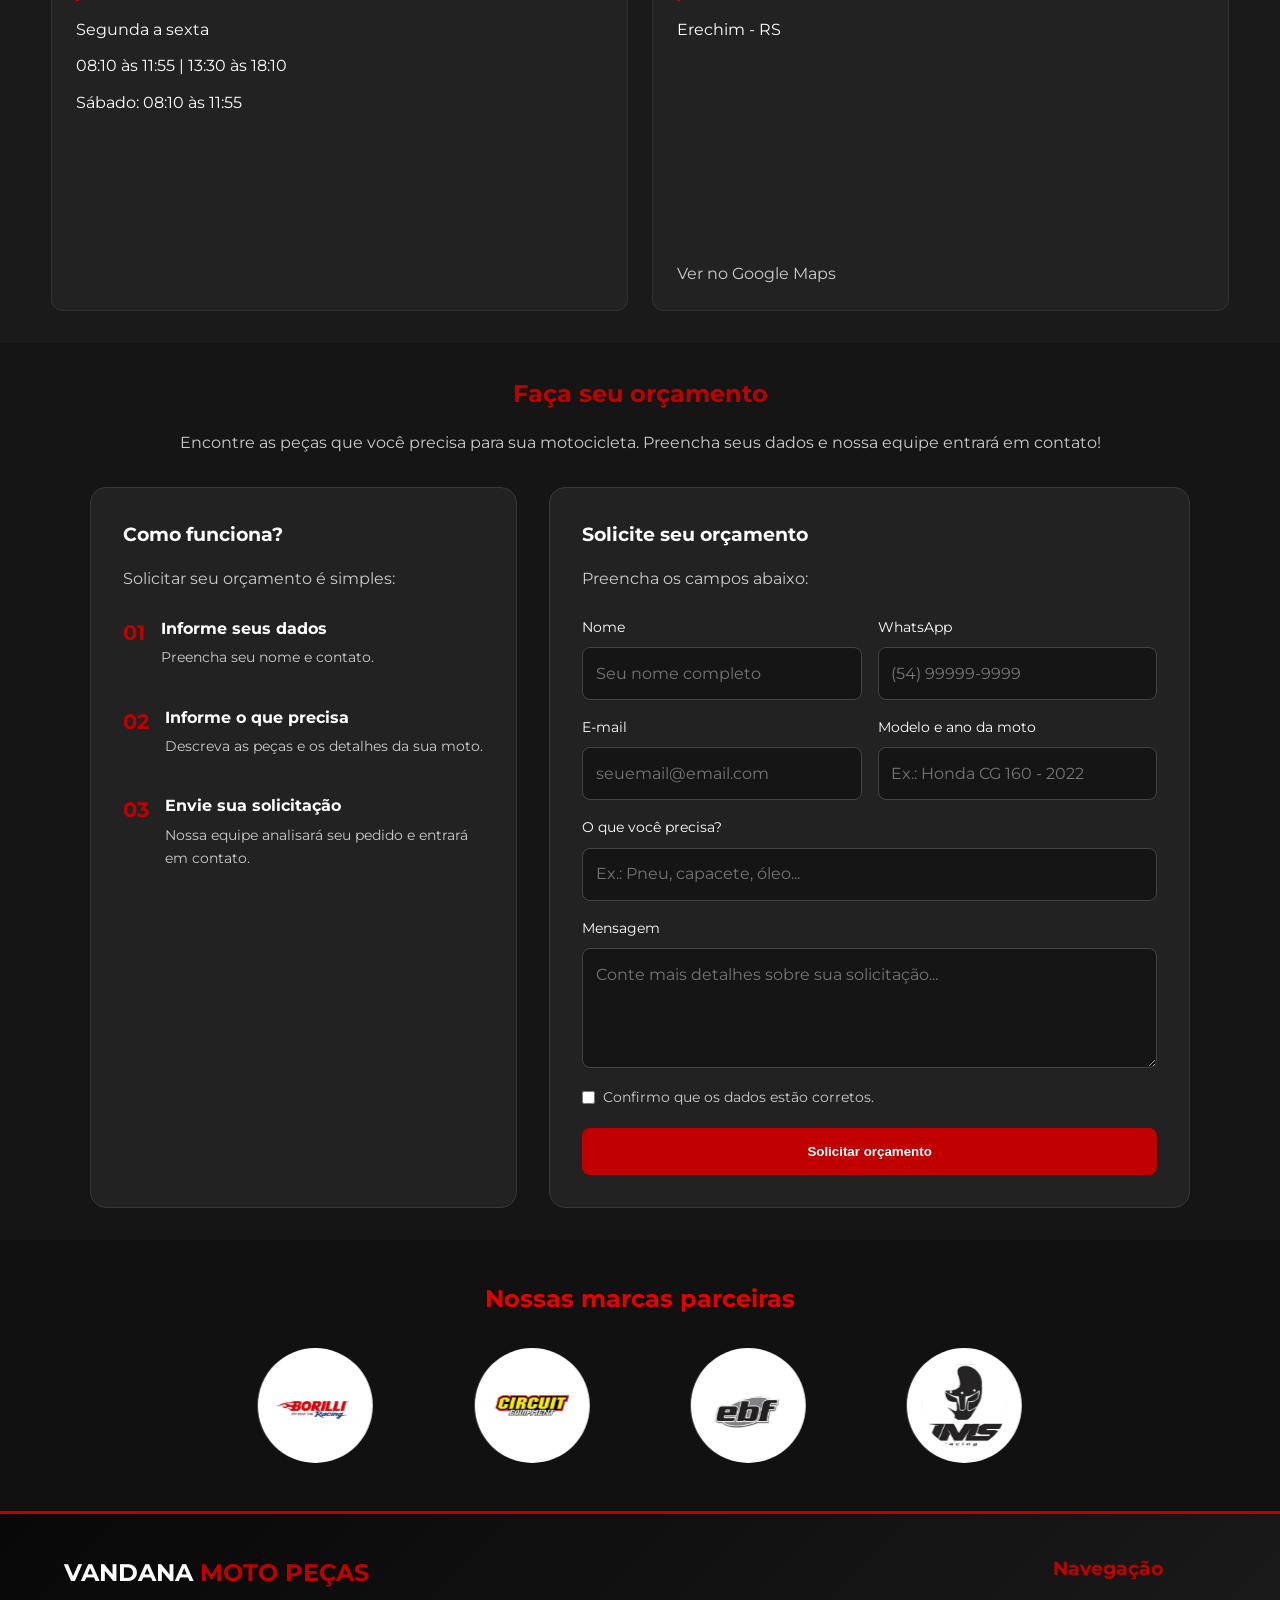
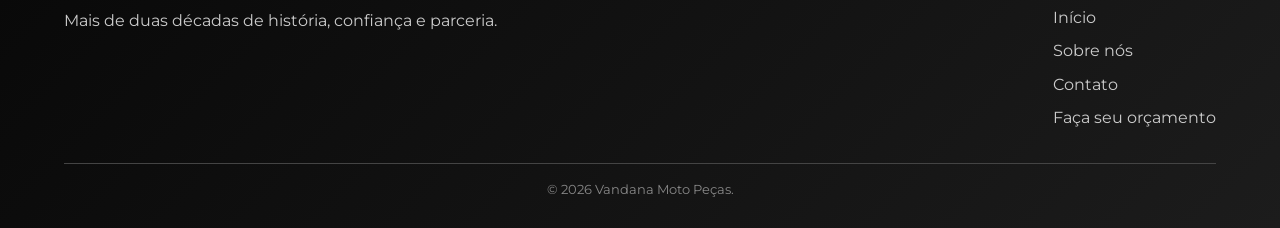
==== commit 84cc545c: "Add files via upload Implementação de carrossel automático utilizando a biblioteca Swiper.js para ex" ====
--- a/index.html
+++ b/index.html
@@ -5,6 +5,8 @@
     <meta charset="UTF-8">
     <meta name="viewport" content="width=device-width, initial-scale=1.0">
     <link rel="stylesheet" href="style.css">
+    <link rel="stylesheet"
+href="https://cdn.jsdelivr.net/npm/swiper@11/swiper-bundle.min.css">
 
     <title>Vandana Moto Peças</title>
 </head>
@@ -212,59 +214,57 @@
 </section>
 
     <section id="marcas">
-        <h2>Marcas parceiras</h2>
-
-        <div class="carrossel-marcas">
-
-            <div class="marca">
-                <img src="imagens/motul.jpg" alt="Motul">
-                <p>MOTUL</p>
-            </div>
-
-            <div class="marca">
-                <img src="imagens/circuit.jpg" alt="Circuit">
-                <p>CIRCUIT</p>
-            </div>
-
-            <div class="marca">
-                <img src="imagens/wgk.jpg" alt="WGK">
-                <p>WGK</p>
-            </div>
-
-            <div class="marca">
-                <img src="imagens/ls2.jpg" alt="LS2">
-                <p>LS2</p>
-            </div>
-
-            <div class="marca">
-                <img src="imagens/norisk.jpg" alt="Norisk">
-                <p>NORISK</p>
-            </div>
-
-            <div class="marca">
-                <img src="imagens/ims.jpg" alt="IMS">
-                <p>IMS</p>
-            </div>
-
-            <div class="marca">
-                <img src="imagens/asx.jpg" alt="ASX">
-                <p>ASX</p>
-            </div>
-
-            <div class="marca">
-                <img src="imagens/ebf.jpg" alt="EBF">
-                <p>EBF</p>
-            </div>
-
-            <div class="marca">
-                <img src="imagens/kenda.jpg" alt="Kenda">
-                <p>KENDA</p>
-            </div>
-
-            <div class="marca">
-                <img src="imagens/borilli.jpg" alt="Borilli">
-                <p>BORILLI</p>
-            </div>
+
+    <h2>Nossas marcas parceiras</h2>
+
+    <div class="swiper meuSwiper">
+
+        <div class="swiper-wrapper">
+
+            <div class="swiper-slide">
+                <img src="imagens/asx.jpg" alt="Marca 1">
+            </div>
+
+            <div class="swiper-slide">
+                <img src="imagens/borilli.jpg" alt="Marca 2">
+            </div>
+
+            <div class="swiper-slide">
+                <img src="imagens/circuit.jpg" alt="Marca 3">
+            </div>
+
+            <div class="swiper-slide">
+                <img src="imagens/ebf.jpg" alt="Marca 4">
+            </div>
+
+            <div class="swiper-slide">
+                <img src="imagens/ims.jpg" alt="Marca 5">
+            </div>
+
+             <div class="swiper-slide">
+                <img src="imagens/kenda.jpg" alt="Marca 5">
+            </div>
+
+             <div class="swiper-slide">
+                <img src="imagens/ls2.jpg" alt="Marca 5">
+            </div>
+
+             <div class="swiper-slide">
+                <img src="imagens/motul.jpg" alt="Marca 5">
+            </div>
+             <div class="swiper-slide">
+                <img src="imagens/norisk.jpg" alt="Marca 5">
+            </div>
+
+             <div class="swiper-slide">
+                <img src="imagens/wgk.jpg" alt="Marca 5">
+            </div>
+
+        </div>
+
+    </div>
+
+</section>
 
 
         </div>
@@ -296,6 +296,11 @@
         <p>© 2026 Vandana Moto Peças.</p>
     </div>
 </footer>
+    <!-- Biblioteca Swiper -->
+    <script src="https://cdn.jsdelivr.net/npm/swiper@11/swiper-bundle.min.js"></script>
+
+    <!-- Seu JavaScript -->
+    <script src="script.js"></script>
 
 </body>
 
--- a/style.css
+++ b/style.css
@@ -88,7 +88,7 @@
     padding: 2.5rem;
 
     background:
-        linear-gradient(90deg, transparent, rgba(0,0,0,0.75)),
+        linear-gradient(90deg, transparent, rgba(0, 0, 0, 0.75)),
         url("imagens/fachada.jpg") center/cover;
 
     div {
@@ -134,47 +134,6 @@
 
 /* CONTATO */
 #contato {
-    display: grid;
-    grid-template-columns: repeat(2, 1fr);
-    gap: 2rem;
-    background: var(--fundo-card);
-
-    ul {
-        list-style: none;
-    }
-
-    li {
-        margin-bottom: 0.7rem;
-
-        &:nth-child(2) {
-            color: #ddd;
-        }
-    }
-
-    a {
-        color: var(--branco);
-        transition: var(--transicao);
-
-        &:hover {
-            color: var(--vermelho);
-        }
-    }
-
-    h2 + ul {
-        margin-top: 0.5rem;
-    }
-
-    iframe {
-        width: 100%;
-        height: 16rem;
-        border: 0;
-        border-radius: 0.5rem;
-    }
-}
-
-
-/* CONTATO */
-#contato {
     display: block;
     background: var(--fundo-card);
 }
@@ -295,213 +254,6 @@
     }
 }
 
-/* RESPONSIVIDADE */
-@media (max-width: 768px) {
-    .contato-grid {
-        grid-template-columns: 1fr;
-    }
-
-    .rodape-conteudo {
-        flex-direction: column;
-    }
-}
-
-
-/* ORÇAMENTO E FORMULÁRIO */
-#orcamento {
-    display: grid;
-    grid-template-columns: 1fr 1fr;
-    gap: 2rem;
-
-    > h2 {
-        grid-column: 1 / -1;
-        text-align: center;
-    }
-
-    form {
-        display: grid;
-        gap: 1rem;
-
-        > div {
-            display: flex;
-            flex-direction: column;
-            gap: 0.4rem;
-        }
-
-        label {
-            font-weight: 600;
-        }
-
-        label + input,
-        textarea {
-            width: 100%;
-            padding: 0.8rem;
-            border: 1px solid #555;
-            border-radius: 0.4rem;
-            background: #222;
-            color: var(--branco);
-            font: inherit;
-            transition: var(--transicao);
-        }
-
-        input[type="email"] {
-            border-left: 3px solid var(--vermelho);
-        }
-
-        input:focus,
-        textarea:focus {
-            outline: none;
-            border-color: var(--vermelho);
-            box-shadow: 0 0 0 3px #c0000033;
-        }
-
-        input:disabled,
-        button:disabled {
-            opacity: 0.5;
-            cursor: not-allowed;
-        }
-
-        input[type="checkbox"]:checked {
-            accent-color: var(--vermelho);
-        }
-
-        button {
-            padding: 0.9rem;
-            border: none;
-            border-radius: 0.4rem;
-            background: linear-gradient(90deg, var(--vermelho-escuro), var(--vermelho));
-            color: var(--branco);
-            font-weight: 700;
-            cursor: pointer;
-            transition: var(--transicao);
-
-            &:not(:disabled):hover {
-                transform: translateY(-3px);
-                box-shadow: 0 5px 15px #c0000055;
-            }
-        }
-    }
-}
-
-/* MARCAS PARCEIRAS */
-#marcas {
-    padding: 2rem;
-    background: #0c0c0c;
-    overflow: hidden;
-
-    h2 {
-        text-align: center;
-        margin-bottom: 1.5rem;
-
-        &::after {
-            content: "";
-            display: block;
-            width: 4rem;
-            height: 3px;
-            margin: 0.5rem auto;
-            background: var(--vermelho);
-        }
-    }
-}
-
-.carrossel-marcas {
-    display: flex;
-    width: max-content;
-    gap: 1.25rem;
-    animation: passar-marcas 25s linear infinite;
-
-    &:hover {
-        animation-play-state: paused;
-    }
-}
-
-.marca {
-    min-width: 9.4rem;
-    text-align: center;
-
-    img {
-        width: 9.4rem;
-        height: 9.4rem;
-        object-fit: contain;
-        background: var(--branco);
-        border-radius: 50%;
-        padding: 0.6rem;
-        transition: var(--transicao);
-
-        &:hover {
-            transform: scale(1.08);
-        }
-    }
-
-    p {
-        margin-top: 0.6rem;
-        font-weight: 700;
-    }
-}
-
-/* ANIMAÇÃO */
-@keyframes passar-marcas {
-    from {
-        transform: translateX(0);
-    }
-
-    to {
-        transform: translateX(-50%);
-    }
-}
-
-/* RESPONSIVIDADE */
-@media (max-width: 768px) {
-    nav {
-        gap: 1rem;
-    }
-
-    #inicio {
-        min-height: 75vh;
-        justify-content: center;
-
-        div {
-            width: 100%;
-        }
-    }
-
-    #sobre,
-    #contato,
-    #orcamento {
-        grid-template-columns: 1fr;
-    }
-
-    #sobre img {
-        width: 48%;
-    }
-}
-
-@media (max-width: 600px) {
-    section {
-        padding: 1.5rem 5%;
-    }
-
-    nav {
-        gap: 0.8rem;
-
-        a {
-            font-size: 0.8rem;
-        }
-    }
-
-    #inicio {
-        padding: 1.5rem;
-    }
-
-    .marca {
-        min-width: 7.5rem;
-
-        img {
-            width: 7.5rem;
-            height: 7.5rem;
-        }
-    }
-}
 
 /* ORÇAMENTO */
 #orcamento {
@@ -642,7 +394,33 @@
     transform: translateY(-2px);
 }
 
+/* RESPONSIVIDADE */
 @media (max-width: 768px) {
+    nav {
+        gap: 1rem;
+    }
+
+    #inicio {
+        min-height: 75vh;
+        justify-content: center;
+
+        div {
+            width: 100%;
+        }
+    }
+
+    #sobre img {
+        width: 48%;
+    }
+
+    .contato-grid {
+        grid-template-columns: 1fr;
+    }
+
+    .rodape-conteudo {
+        flex-direction: column;
+    }
+
     .orcamento-container {
         grid-template-columns: 1fr;
     }
@@ -654,4 +432,75 @@
     .campos-formulario .campo-completo {
         grid-column: auto;
     }
+}
+
+@media (max-width: 600px) {
+    section {
+        padding: 1.5rem 5%;
+    }
+
+    nav {
+        gap: 0.8rem;
+
+        a {
+            font-size: 0.8rem;
+        }
+    }
+
+    #inicio {
+        padding: 1.5rem;
+    }
+
+    .marca {
+        min-width: 7.5rem;
+
+        img {
+            width: 7.5rem;
+            height: 7.5rem;
+        }
+    }
+}
+
+.meuSwiper {
+    max-width: 850px;
+    margin: auto;
+    padding: 15px 0;
+}
+
+.swiper-slide {
+    display: flex;
+    justify-content: center;
+    align-items: center;
+}
+
+.swiper-slide img {
+    width: 115px;
+    height: 115px;
+
+    border-radius: 50%;
+    background: white;
+
+    object-fit: contain;
+    padding: 15px;
+
+    transition: 0.3s;
+}
+
+.swiper-slide img:hover {
+    transform: scale(1.1);
+}
+
+#marcas {
+    width: 100%;
+    padding: 40px 8%;
+    text-align: center;
+    background: #111;
+}
+
+#marcas h2 {
+    width: 100%;
+    text-align: center;
+    color: #e60000;
+    margin: 0 auto 30px auto;
+    display: block;
 }
